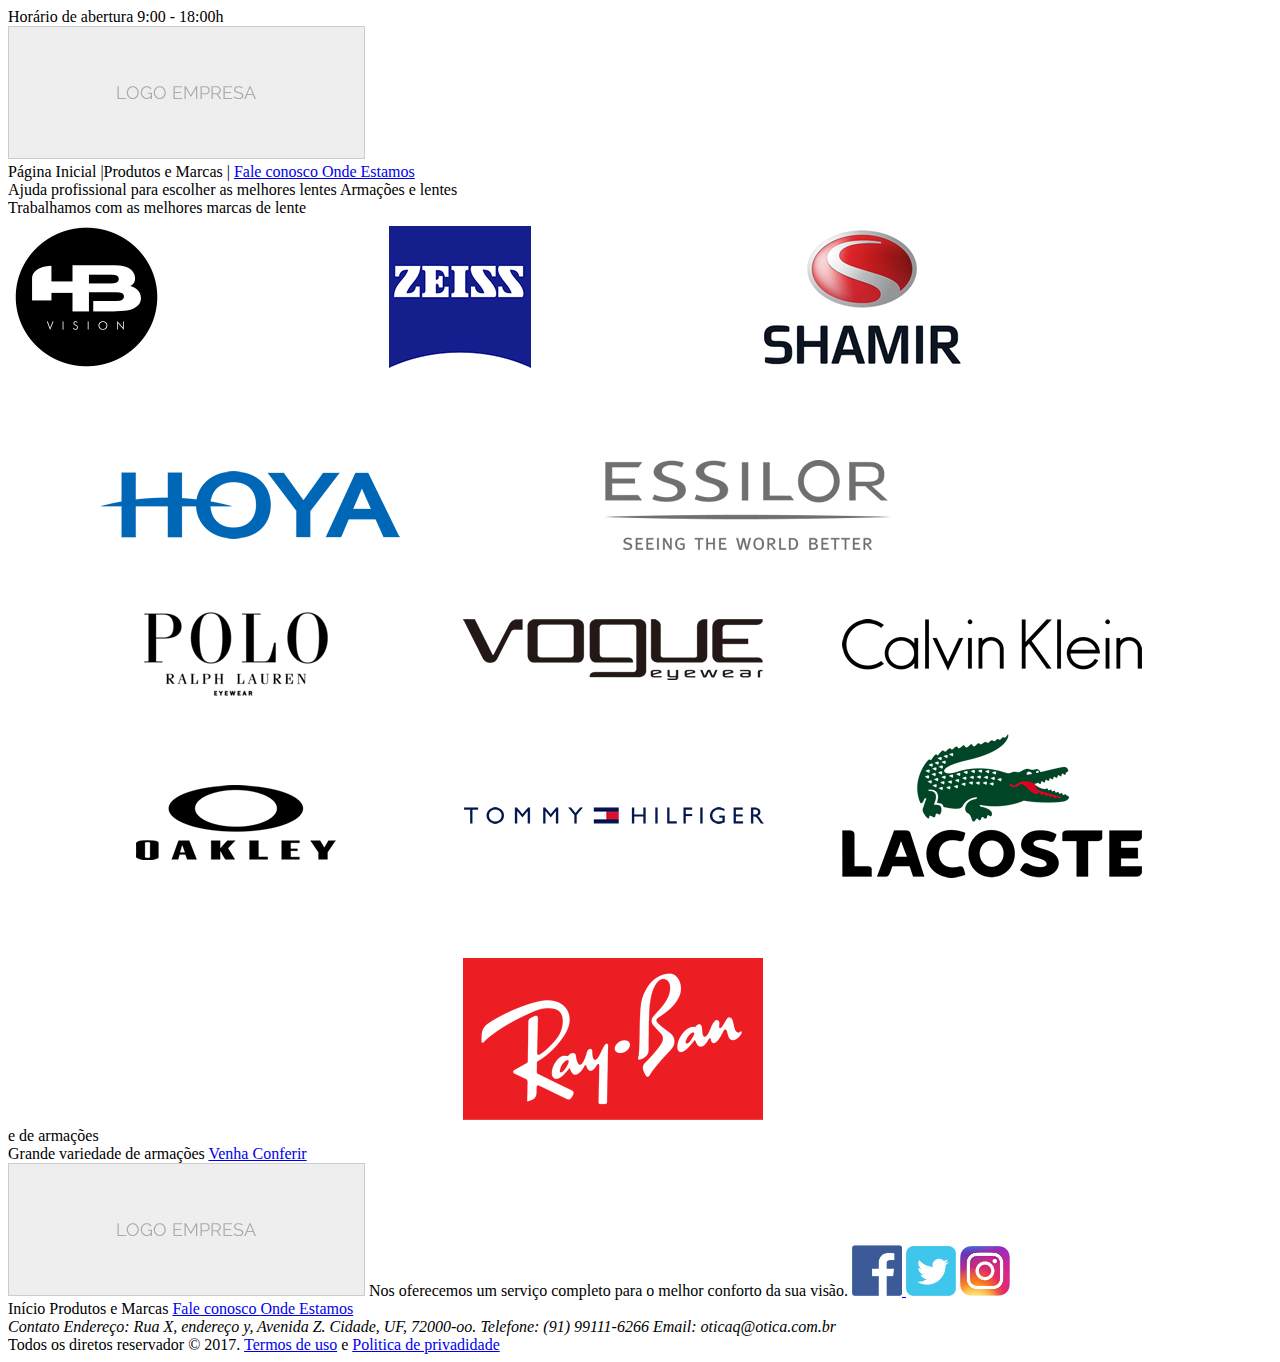
==== index.html @ 4bc3b62c "Adicionado lentes e armações" ====
<!DOCTYPE html>
<html lang="pt-BR">
<head>
    <meta charset="UTF-8">
    <meta http-equiv="X-UA-Compatible" content="IE=edge">
    <meta name="viewport" content="width=device-width, initial-scale=1.0">
    <title>Ótica</title>
</head>
<body>
    <header>
        Horário de abertura 9:00 - 18:00h
        <br>
        <img src="img/logo.jpg" alt="Logo da empresa" title="Aqui é apresentado a logo da empresa" />
        <nav>
            Página Inicial |Produtos e Marcas | 
            <a title="Vai para a página fale conosco" href="faleconosco.html">
                Fale conosco
            </a>   
            <a title="" href="ondeestamos.html">
                Onde Estamos
            </a> 
        </nav>
    </header>
    <section>
        Ajuda profissional para escolher as melhores lentes

        Armações e lentes
       
    </section>
    <section>
        Trabalhamos com as melhores marcas de lente

        <img src="img/LogoLentes.png" alt="Logo de marcas de Lentes">
    </section>
    <section>
        e de armações

        <img src="img/LogoArmacoes.png" alt="Logo de marcas de armações">
    </section>
    <section>
        Grande variedade de armações

        <a title="" href="ondeestamos.html">
           Venha Conferir
        </a> 
    </section>
    <footer>
        <div>
            <div>
                <img src="img/logo.jpg" alt="Logo da empresa" title="Aqui é apresentado a logo da empresa" />
                Nos oferecemos um serviço completo para o melhor conforto da sua visão.
                <a href="#">
                    <img src="img/facebook.jpg" alt="Link para Facebook" width="50">                     
                </a>
                <a ref="#">
                    <img src="img/twitter.jpg" alt="Link para Twitter" width="50">                    
                </a>
                <a ref="#">
                    <img src="img/Instragram.jpg" alt="Link para Instragram" width="50">                    
                </a>
            </div>
            <div>
              
                <nav>
                    Início
                    Produtos e Marcas
                    <a title="Vai para a página fale conosco" href="faleconosco.html">
                        Fale conosco
                    </a> 
                    <a title="" href="ondeestamos.html">
                        Onde Estamos
                    </a> 
                </nav>
                
            </div>
            <div>
                <address>
                    Contato

                    Endereço: Rua X,
                    endereço y,
                    Avenida Z.
                    Cidade, UF,
                    72000-oo.
                    <a href="tel:82991116266"></a>
                    Telefone: (91) 99111-6266
    
                    Email:
                    oticaq@otica.com.br
                </address>
                
            </div>
        </div>
        <div>
            Todos os diretos reservador &copy; 2017. <a href="termouso.html">Termos de uso</a> e <a href="politicaprivacidade">Politica de privadidade</a> 
        </div> 
    </footer>
</body>
</html>
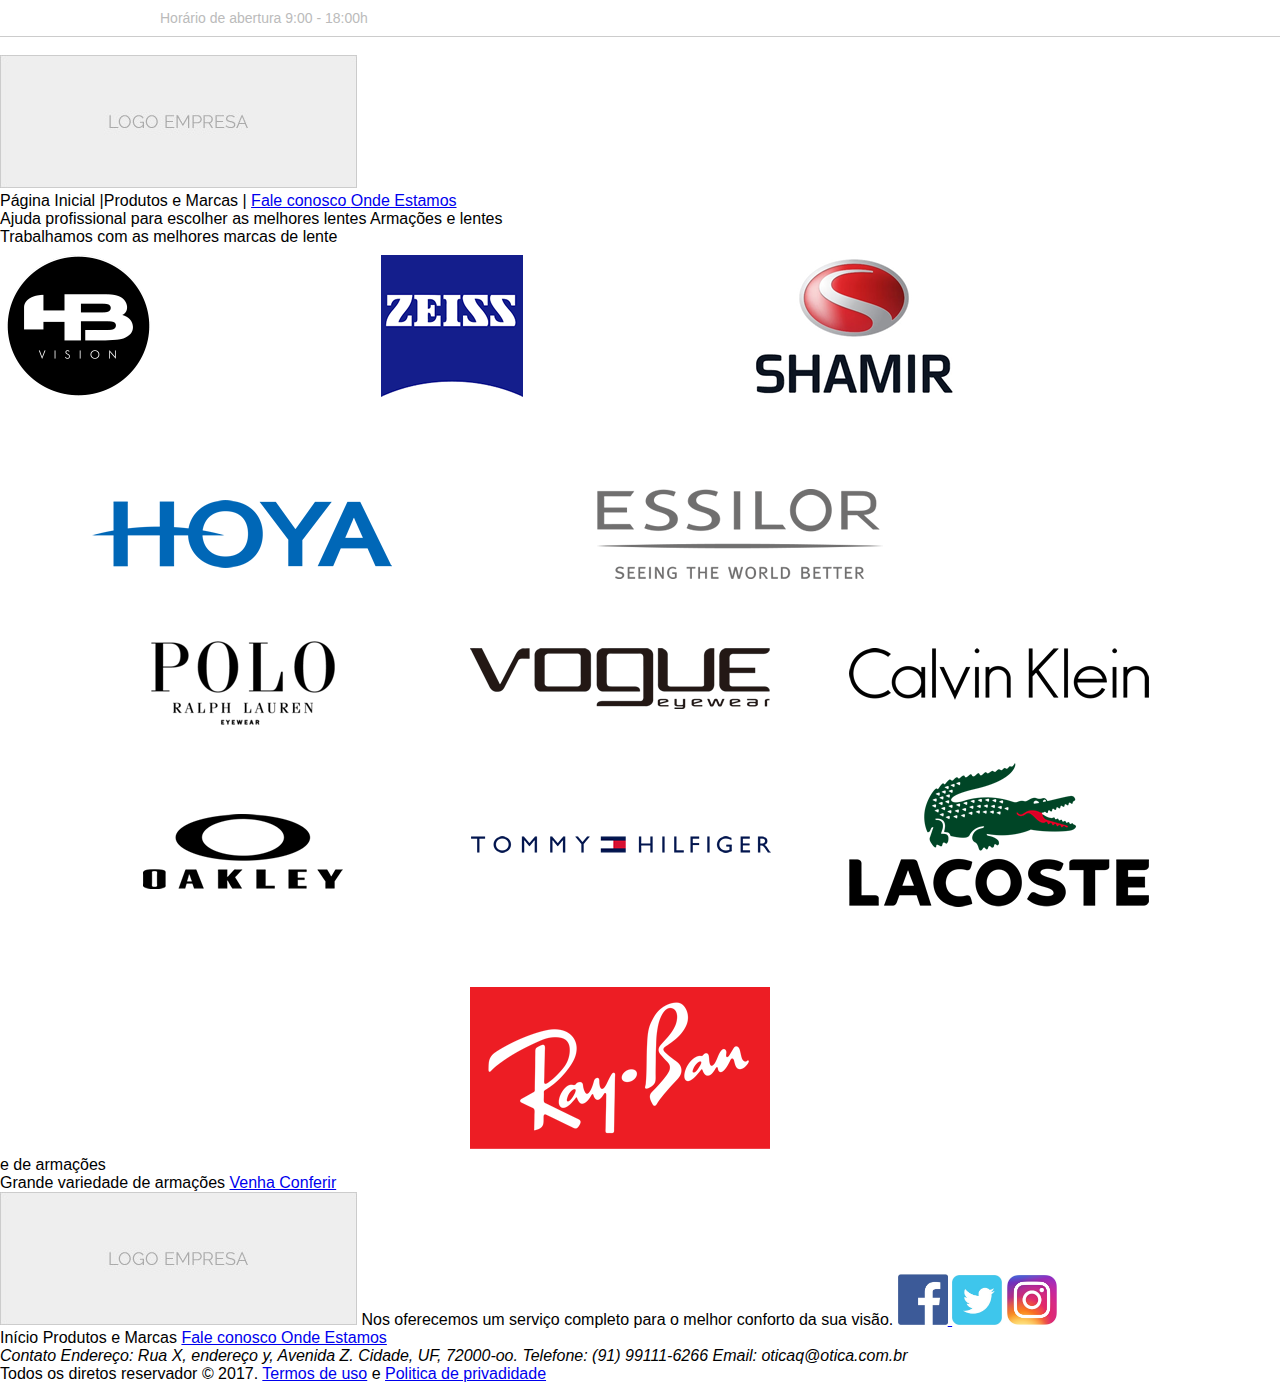
==== commit f8cc50bb: "Css barra Superior" ====
--- a/index.html
+++ b/index.html
@@ -4,11 +4,16 @@
     <meta charset="UTF-8">
     <meta http-equiv="X-UA-Compatible" content="IE=edge">
     <meta name="viewport" content="width=device-width, initial-scale=1.0">
+    <link rel="stylesheet" href="style.css/style.css">
     <title>Ótica</title>
 </head>
 <body>
     <header>
-        Horário de abertura 9:00 - 18:00h
+        <div class="barra_superior">
+            <div class="container">
+                Horário de abertura 9:00 - 18:00h 
+            </div>
+        </div>
         <br>
         <img src="img/logo.jpg" alt="Logo da empresa" title="Aqui é apresentado a logo da empresa" />
         <nav>
--- a/style.css/style.css
+++ b/style.css/style.css
@@ -0,0 +1,18 @@
+body{
+    margin: 0px;
+    font-family: sans-serif;
+}
+
+.barra_superior{
+    border-bottom: 1px solid rgb(204, 204, 204);
+    color: rgb(187, 187, 187);
+    padding: 10px 10px;
+    font-size: 14px;
+}
+
+.barra_superior .container {
+    max-width: 960px;
+    width: 100%;
+    margin: 0 auto;
+
+}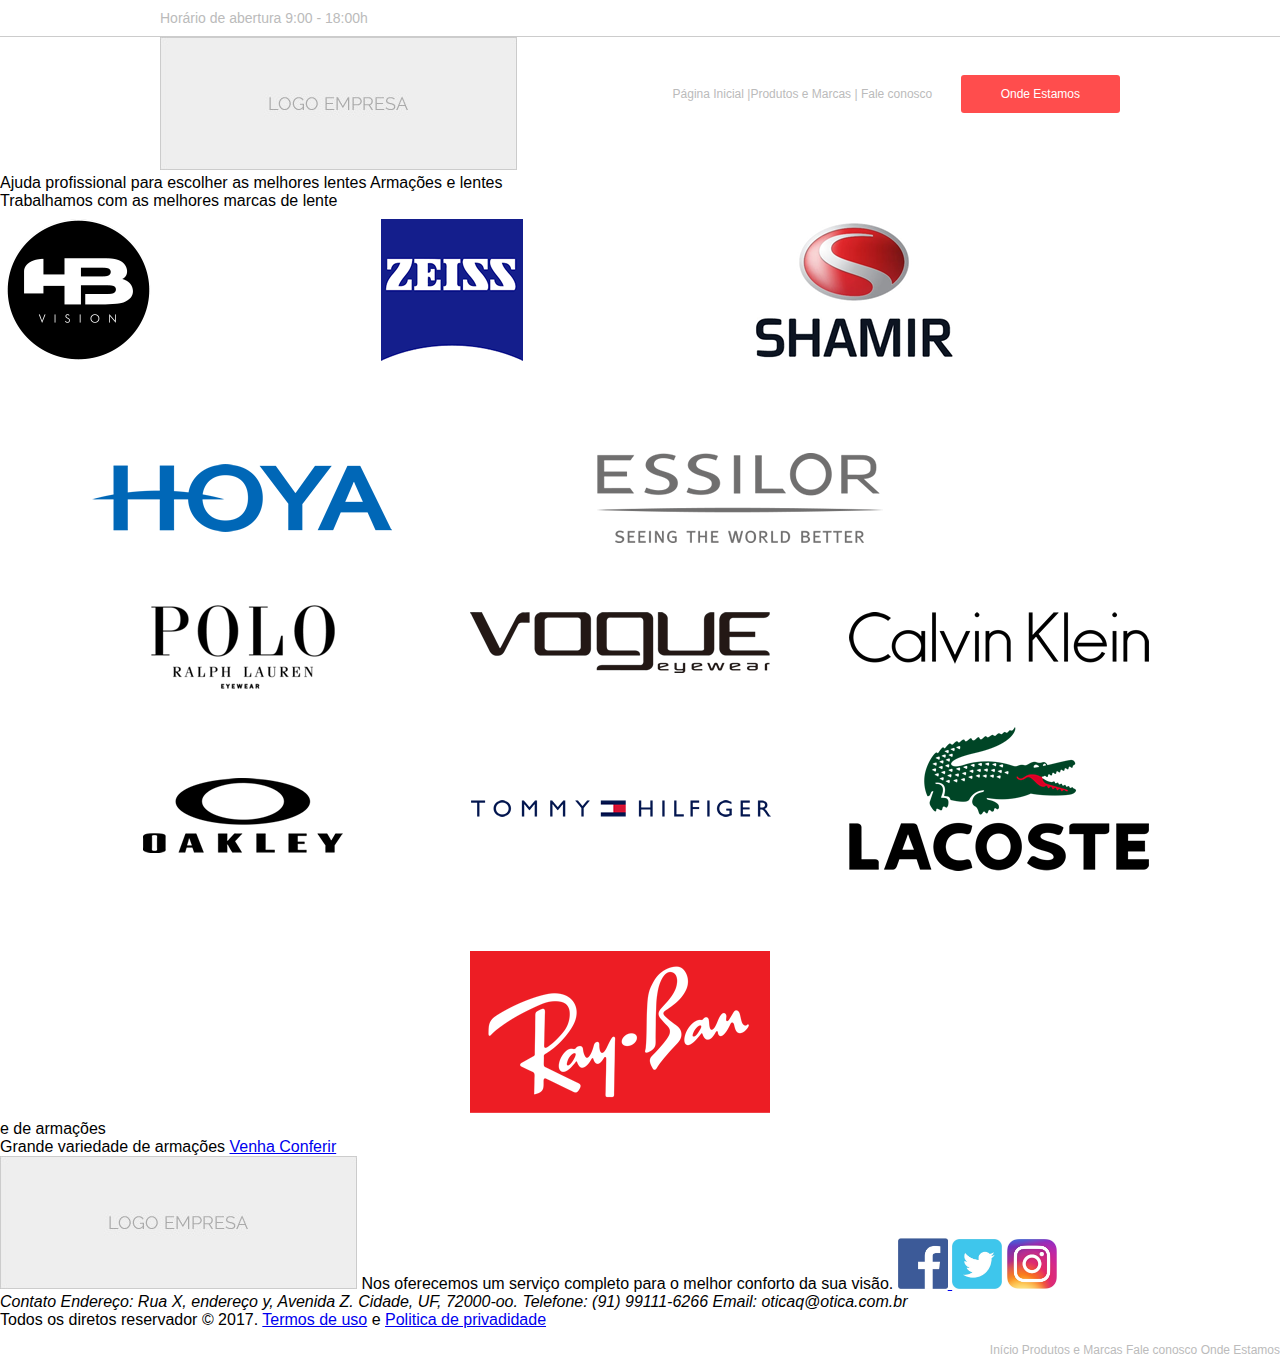
==== commit 1f430296: "Css Cabeçalho" ====
--- a/index.html
+++ b/index.html
@@ -14,17 +14,18 @@
                 Horário de abertura 9:00 - 18:00h 
             </div>
         </div>
-        <br>
-        <img src="img/logo.jpg" alt="Logo da empresa" title="Aqui é apresentado a logo da empresa" />
-        <nav>
-            Página Inicial |Produtos e Marcas | 
-            <a title="Vai para a página fale conosco" href="faleconosco.html">
-                Fale conosco
-            </a>   
-            <a title="" href="ondeestamos.html">
-                Onde Estamos
-            </a> 
-        </nav>
+        <div class="container">
+            <img src="img/logo.jpg" alt="Logo da empresa" title="Aqui é apresentado a logo da empresa" />
+            <nav>
+                Página Inicial |Produtos e Marcas | 
+                <a title="Vai para a página fale conosco" href="faleconosco.html">
+                    Fale conosco
+                </a>   
+                <a class="btn_destaque" title="" href="ondeestamos.html">
+                    Onde Estamos
+                </a> 
+            </nav>
+        </div>
     </header>
     <section>
         Ajuda profissional para escolher as melhores lentes
--- a/style.css/style.css
+++ b/style.css/style.css
@@ -6,13 +6,34 @@
 .barra_superior{
     border-bottom: 1px solid rgb(204, 204, 204);
     color: rgb(187, 187, 187);
-    padding: 10px 10px;
+    /* padding: 10px 10px; */
+    padding-top: 10px;
+    padding-bottom: 10px;
     font-size: 14px;
 }
 
-.barra_superior .container {
+.container {
     max-width: 960px;
     width: 100%;
-    margin: 0 auto;
+    margin: 0 auto;   
+}
 
+nav{
+    color: rgb(187, 187, 187);
+    font-size: 12px;
+    float: right;
+    margin-top: 50px;
+}
+
+nav a {
+    color: rgb(187, 187, 187);
+    text-decoration: none;
+}
+
+.btn_destaque {
+    background-color: rgb(255,77,77);
+    color: white;
+    padding: 12px 40px;
+    border-radius: 3px;
+    margin-left: 25px;
 }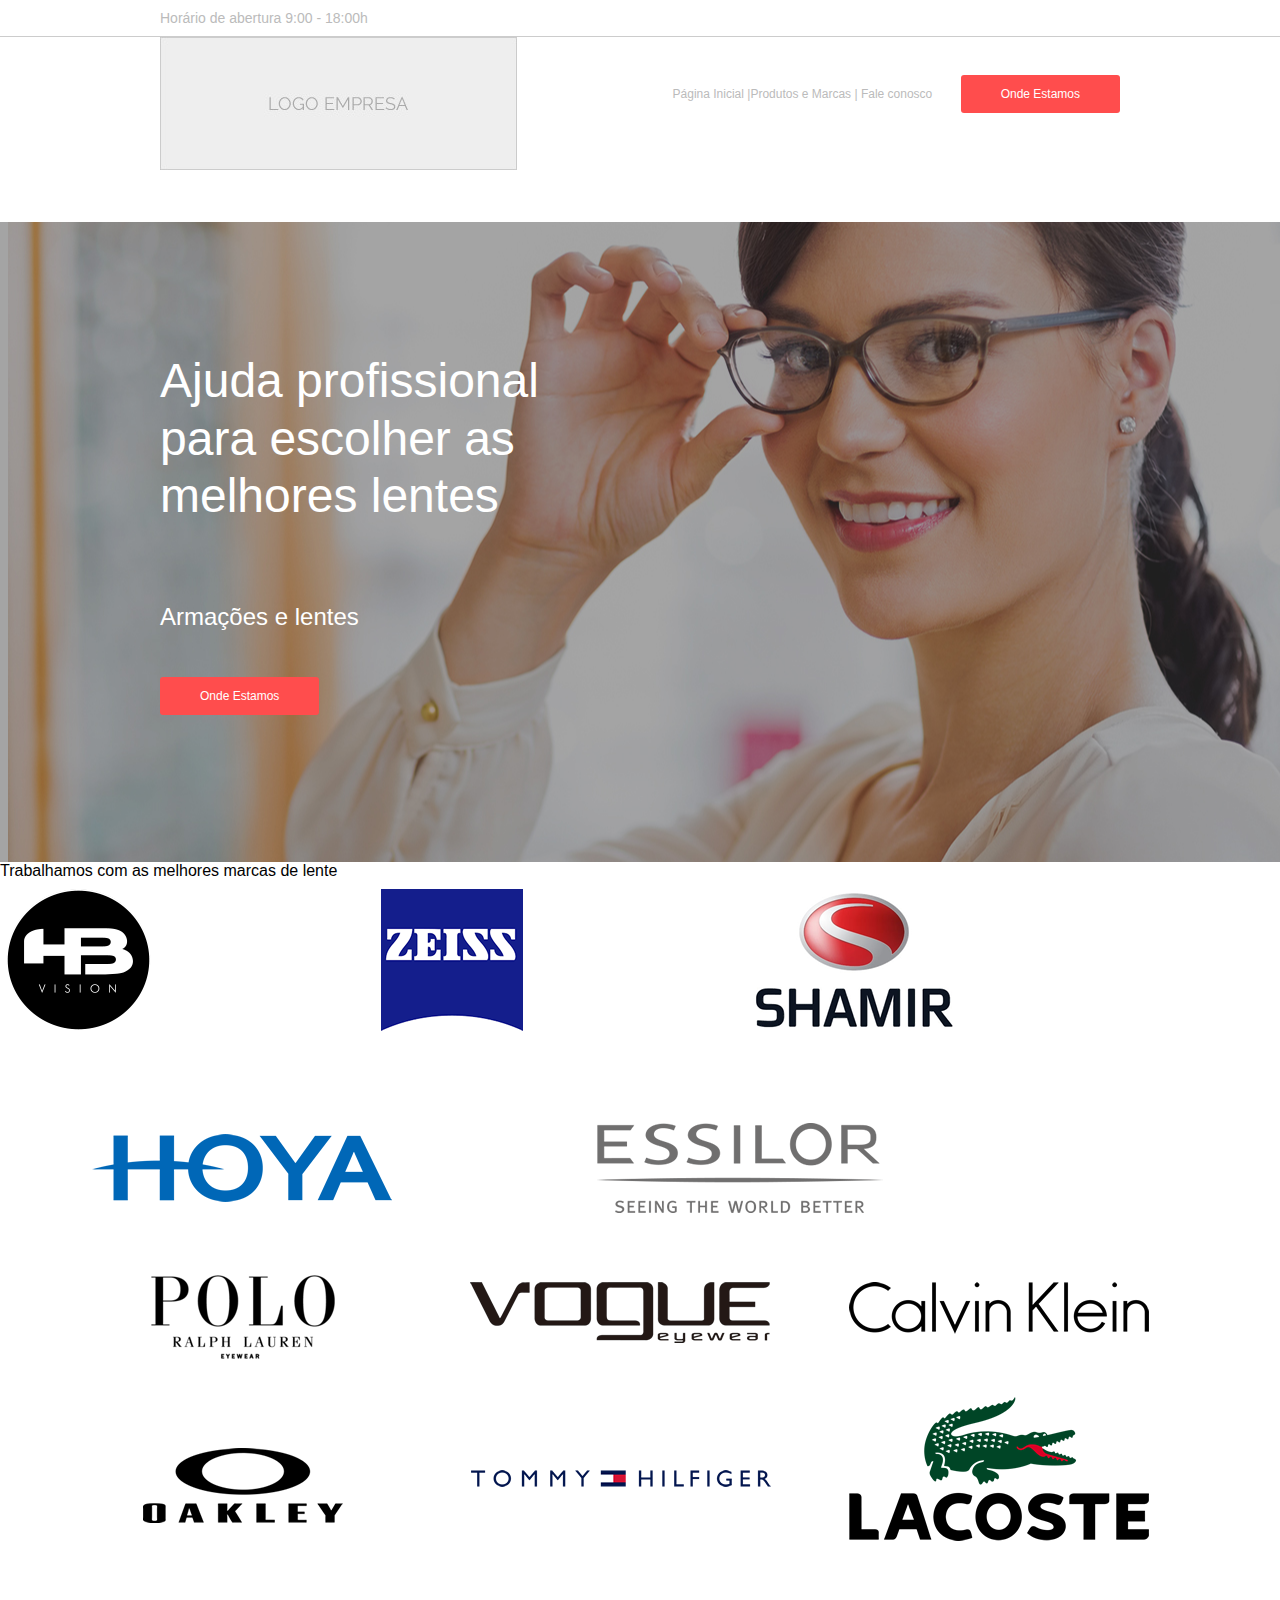
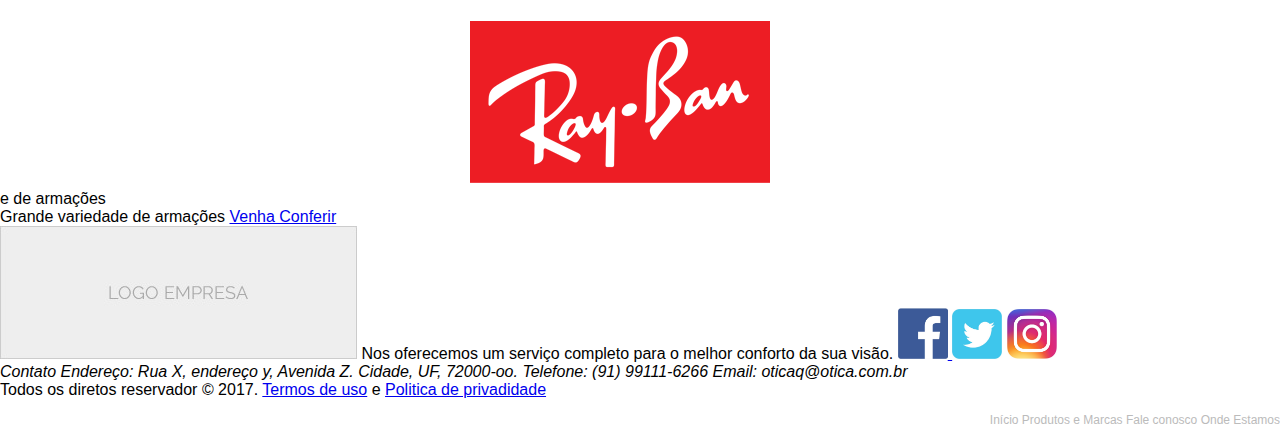
==== commit d2496ef8: "Adicionado e stylizado foto de Armações e lentes" ====
--- a/index.html
+++ b/index.html
@@ -27,10 +27,22 @@
             </nav>
         </div>
     </header>
-    <section>
-        Ajuda profissional para escolher as melhores lentes
-
-        Armações e lentes
+    <section class="sec01" >
+        <div class="container">
+            <p class="titulo">
+                Ajuda profissional <br>
+                para escolher as <br>
+                 melhores lentes 
+            </p>
+    
+            <p>
+                Armações e lentes
+            </p>
+            
+            <a class="btn_destaque" title="" href="ondeestamos.html">
+                Onde Estamos
+            </a> 
+        </div>
        
     </section>
     <section>
--- a/style.css/style.css
+++ b/style.css/style.css
@@ -30,10 +30,35 @@
     text-decoration: none;
 }
 
+nav a.btn_destaque {
+    margin-left: 25px;
+    text-decoration: none;
+}
+
 .btn_destaque {
     background-color: rgb(255,77,77);
     color: white;
     padding: 12px 40px;
     border-radius: 3px;
-    margin-left: 25px;
+    font-size: 12px;
+    text-decoration: none;
+}
+
+.sec01 {
+    height: 640px;
+    color: white;
+    background-image: url(../img/Home.png);
+    background-repeat: no-repeat;
+    background-position: center;
+}
+
+.sec01 p.titulo {
+    font-size: 48px;
+    padding-top: 130px;
+}
+
+.sec01 p {
+    font-size: 24px;
+    padding-bottom: 30px;
+    line-height: 120%;
 }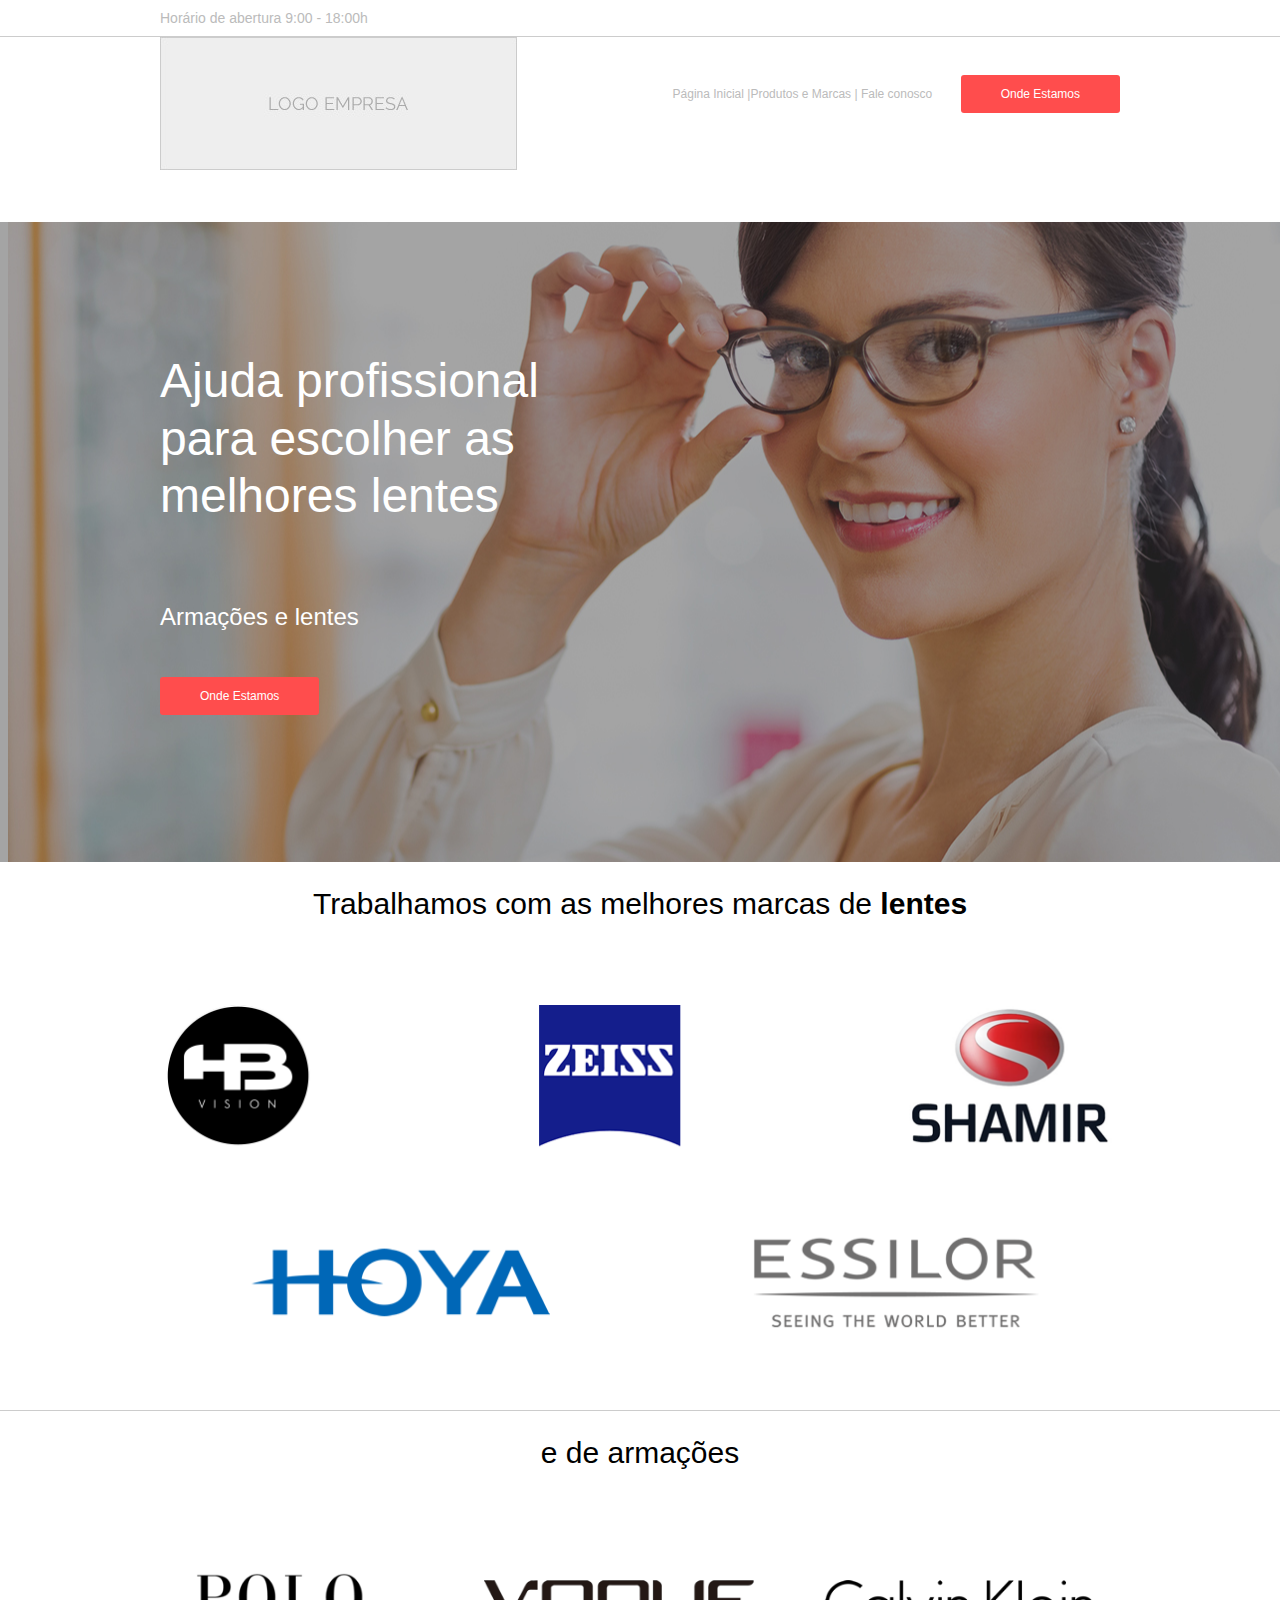
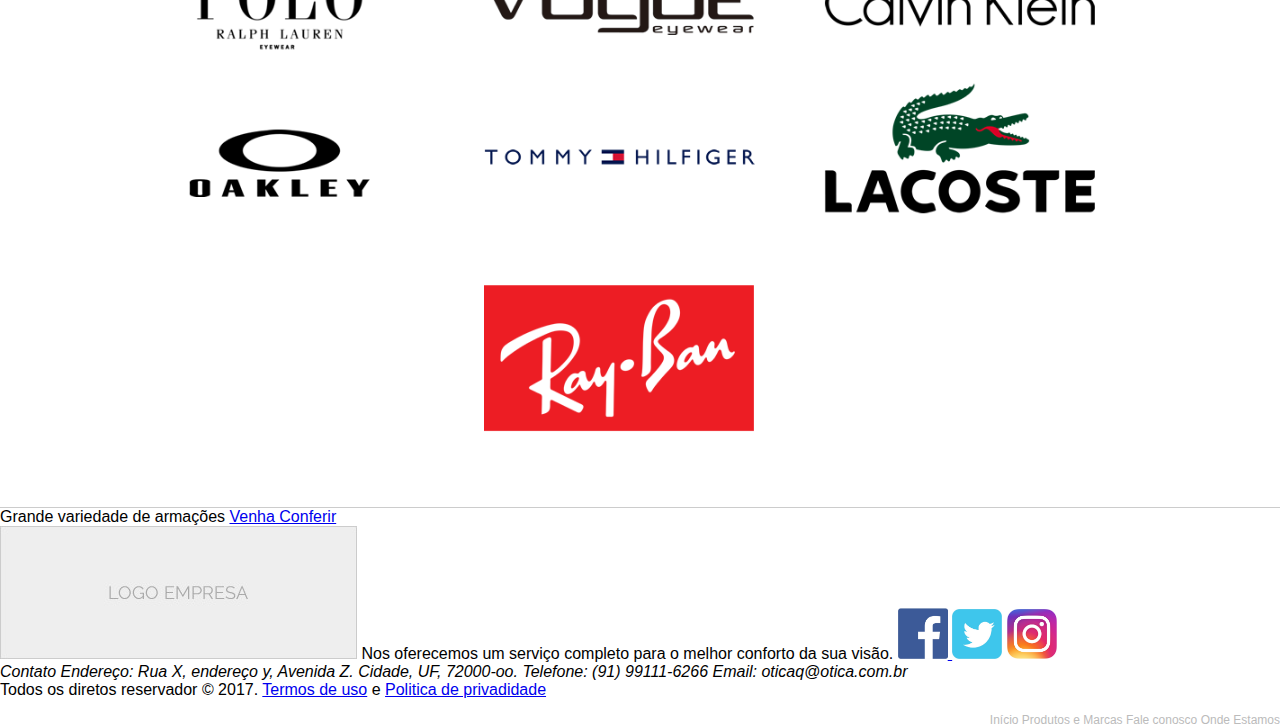
==== commit 80c928d9: "Atualização de Armações e lentes" ====
--- a/index.html
+++ b/index.html
@@ -45,15 +45,23 @@
         </div>
        
     </section>
-    <section>
-        Trabalhamos com as melhores marcas de lente
-
-        <img src="img/LogoLentes.png" alt="Logo de marcas de Lentes">
+    <section class="sec02">
+        <div class="container">
+            <p>
+                Trabalhamos com as melhores marcas de <strong>lentes</strong> 
+            </p>  
+      
+              <img src="img/LogoLentes.png" alt="Logo de marcas de Lentes">
+        </div>
     </section>
-    <section>
-        e de armações
-
-        <img src="img/LogoArmacoes.png" alt="Logo de marcas de armações">
+    <section class="sec02">
+        <div class="container">
+            <p>
+             e de armações
+            </p> 
+     
+             <img src="img/LogoArmacoes.png" alt="Logo de marcas de armações">
+        </div>
     </section>
     <section>
         Grande variedade de armações
--- a/style.css/style.css
+++ b/style.css/style.css
@@ -61,4 +61,20 @@
     font-size: 24px;
     padding-bottom: 30px;
     line-height: 120%;
+}
+
+.sec02 {
+    border-bottom: 1px solid rgb(204, 204, 204);
+    line-height: 150%;
+}
+
+.sec02 p{
+    font-size: 30px;
+    text-align: center;
+}
+
+.sec02 img{
+   width: 100%; 
+   margin-bottom: 50px;
+   margin-top: 50px;
 }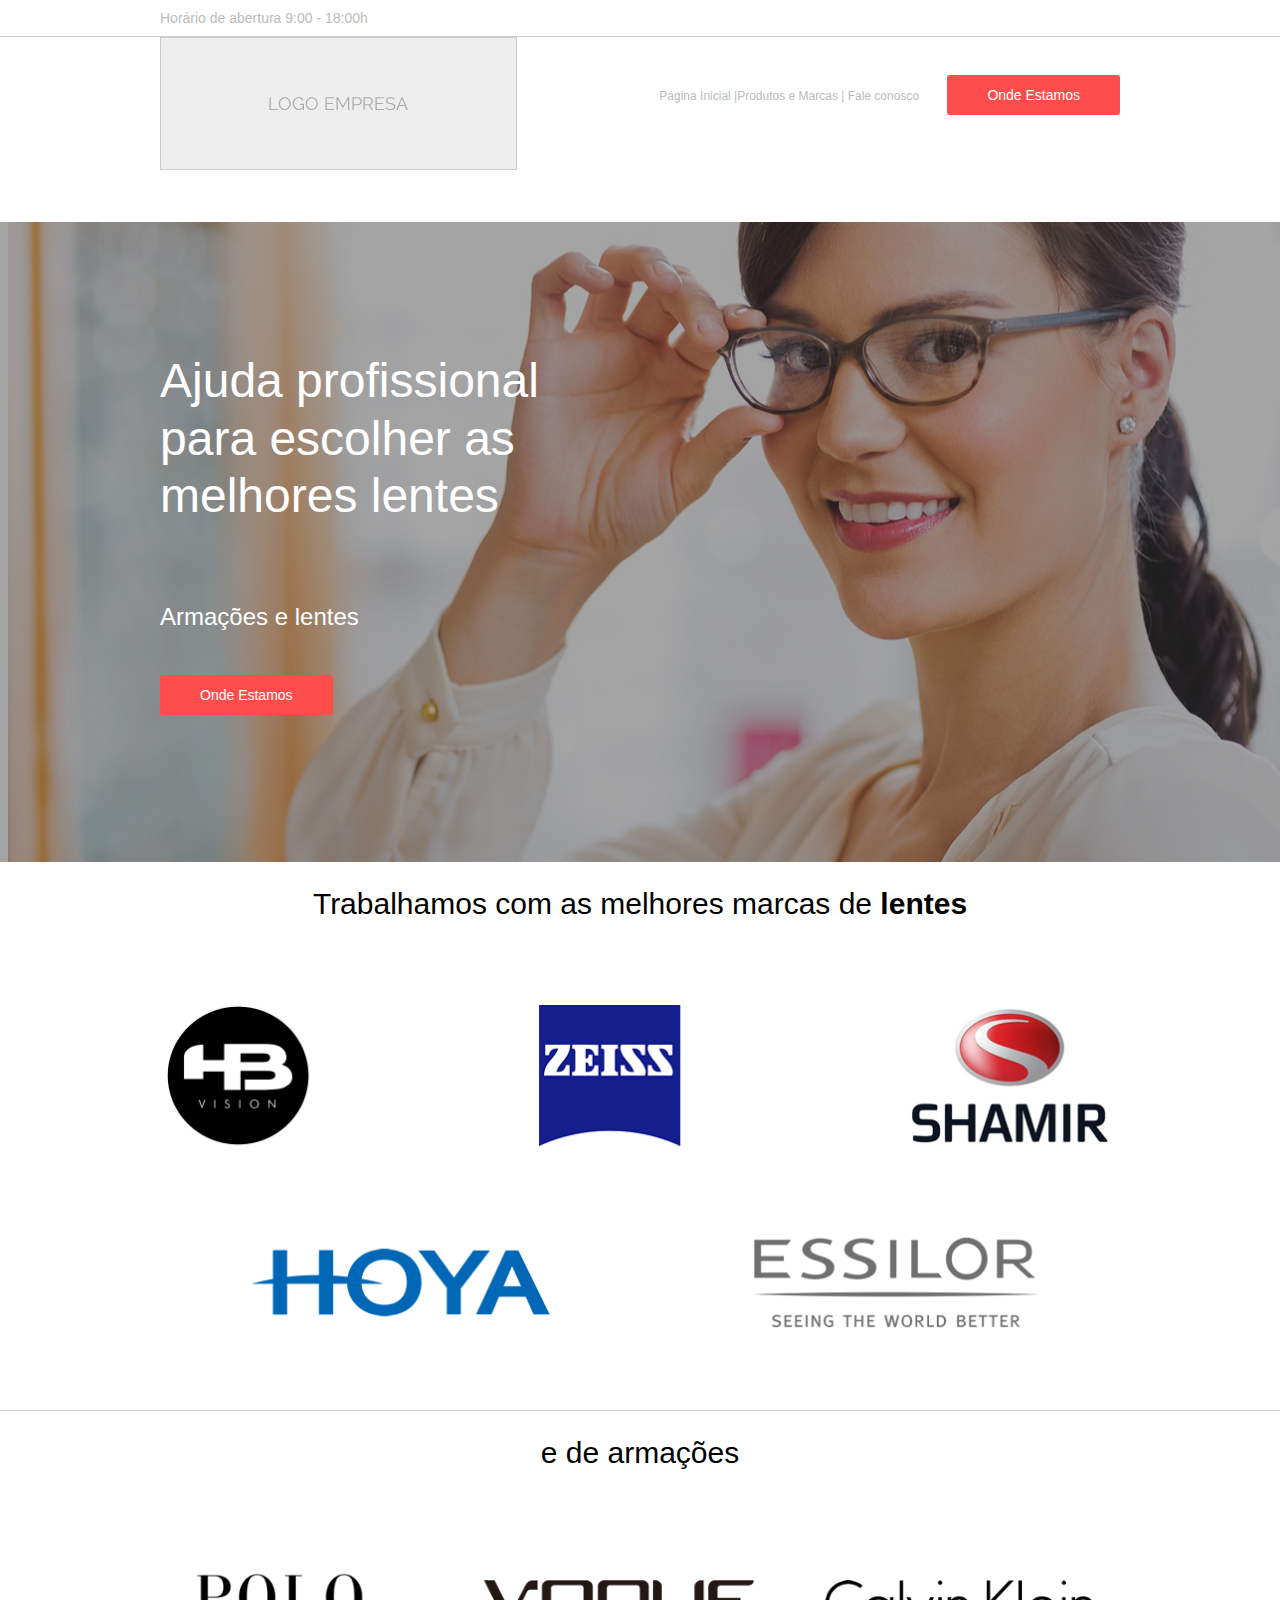
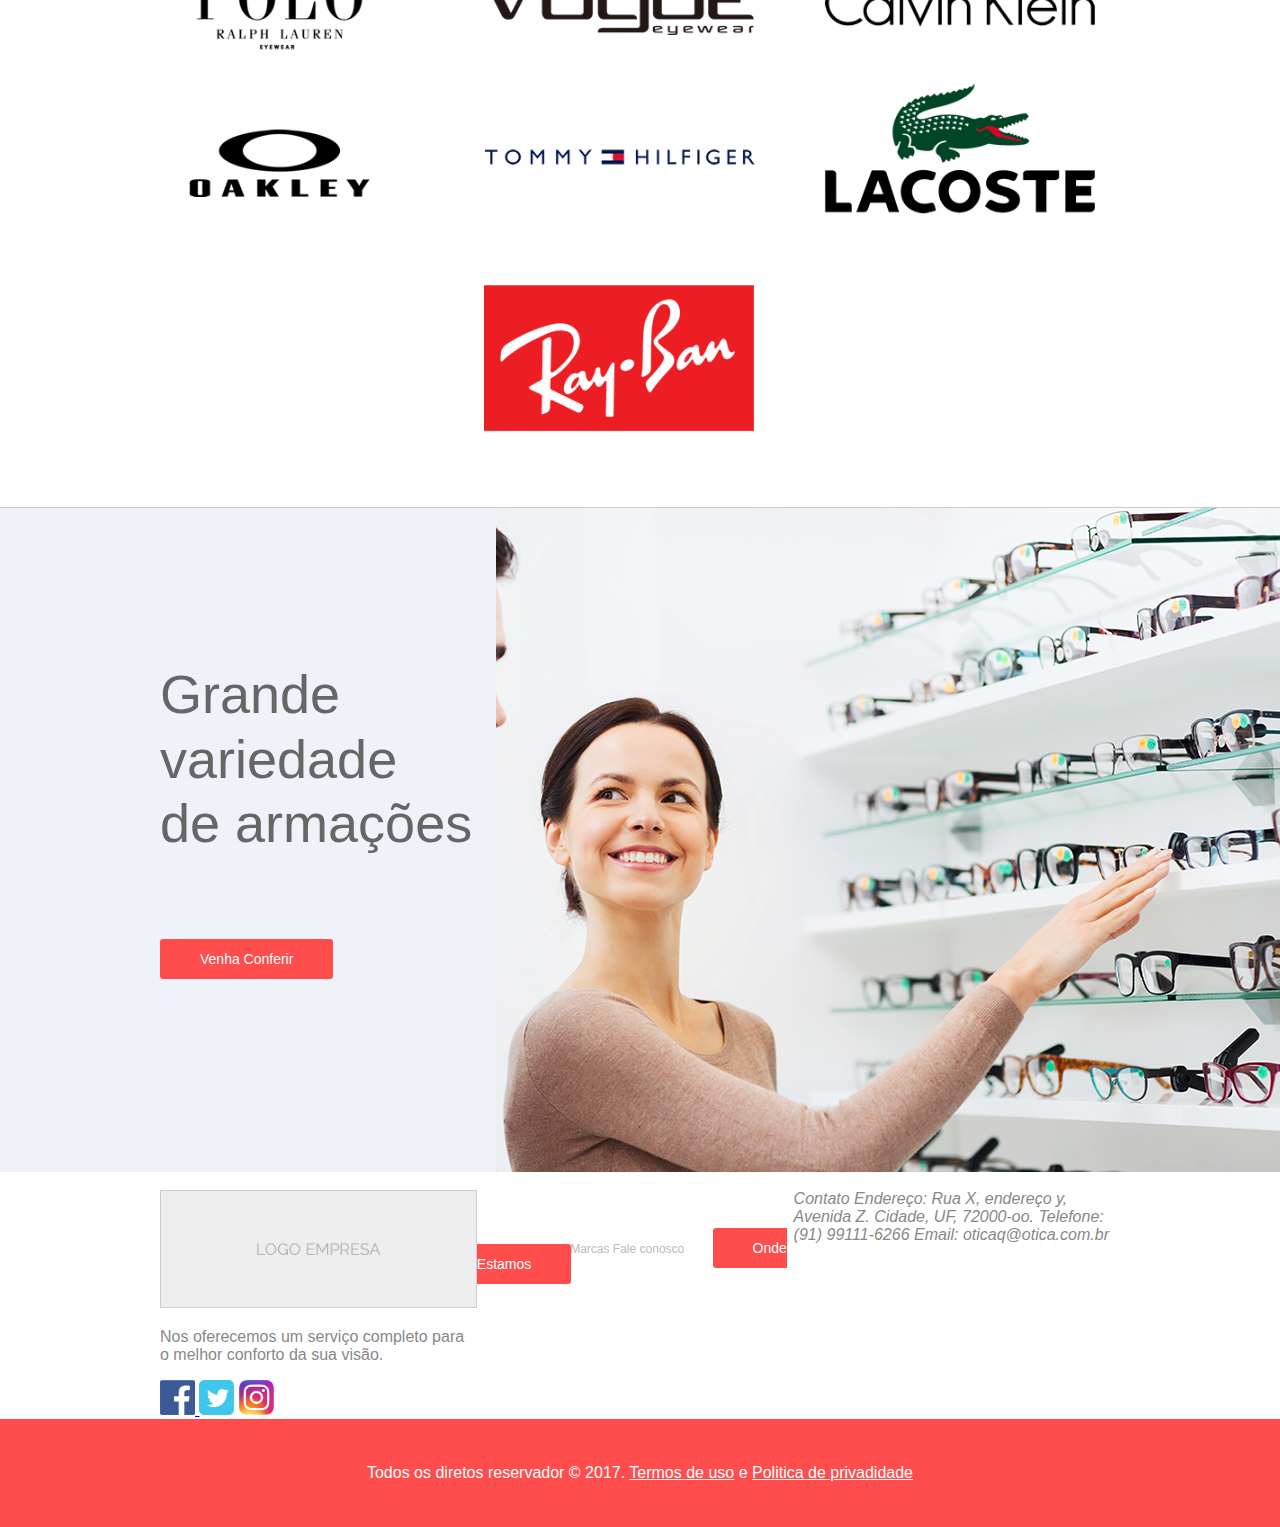
==== commit a3dd904f: "Rodapé" ====
--- a/index.html
+++ b/index.html
@@ -63,29 +63,43 @@
              <img src="img/LogoArmacoes.png" alt="Logo de marcas de armações">
         </div>
     </section>
-    <section>
-        Grande variedade de armações
+    <section class="sec03">
+        <div class="container">
+            <div class="largura40">
+                <p>         
+                    Grande <br>
+                    variedade<br>
+                    de armações
+               </p>  
+           
+                <a title="" href="ondeestamos.html" class="btn_destaque">
+                    Venha Conferir
+                </a> 
+            </div>
+            <div class="largura60 home2">
 
-        <a title="" href="ondeestamos.html">
-           Venha Conferir
-        </a> 
+            </div>
+        </div>
     </section>
+    <br class="clearfix" />
     <footer>
-        <div>
-            <div>
-                <img src="img/logo.jpg" alt="Logo da empresa" title="Aqui é apresentado a logo da empresa" />
-                Nos oferecemos um serviço completo para o melhor conforto da sua visão.
+        <div class="container">
+            <div class="um_terco" >
+               <img class="logo" src="img/logo.jpg" alt="Logo da empresa" title="Aqui é apresentado a logo da empresa" />
+               <p>
+                   Nos oferecemos um serviço completo para o melhor conforto da sua visão.
+               </p> 
                 <a href="#">
-                    <img src="img/facebook.jpg" alt="Link para Facebook" width="50">                     
+                    <img src="img/facebook.jpg" alt="Link para Facebook">                     
                 </a>
                 <a ref="#">
-                    <img src="img/twitter.jpg" alt="Link para Twitter" width="50">                    
+                    <img src="img/twitter.jpg" alt="Link para Twitter">                    
                 </a>
                 <a ref="#">
-                    <img src="img/Instragram.jpg" alt="Link para Instragram" width="50">                    
+                    <img src="img/Instragram.jpg" alt="Link para Instragram">                    
                 </a>
             </div>
-            <div>
+            <div class="um_terco"> 
               
                 <nav>
                     Início
@@ -93,13 +107,13 @@
                     <a title="Vai para a página fale conosco" href="faleconosco.html">
                         Fale conosco
                     </a> 
-                    <a title="" href="ondeestamos.html">
+                    <a title="" href="ondeestamos.html" class="btn_destaque">
                         Onde Estamos
                     </a> 
                 </nav>
                 
             </div>
-            <div>
+            <div class="um_terco">
                 <address>
                     Contato
 
@@ -117,7 +131,8 @@
                 
             </div>
         </div>
-        <div>
+        <br class="clearfix" >
+        <div class="direitos_reservados" >
             Todos os diretos reservador &copy; 2017. <a href="termouso.html">Termos de uso</a> e <a href="politicaprivacidade">Politica de privadidade</a> 
         </div> 
     </footer>
--- a/style.css/style.css
+++ b/style.css/style.css
@@ -1,3 +1,7 @@
+.clearfix {
+    clear:both;
+}
+
 body{
     margin: 0px;
     font-family: sans-serif;
@@ -40,7 +44,7 @@
     color: white;
     padding: 12px 40px;
     border-radius: 3px;
-    font-size: 12px;
+    font-size: 14px;
     text-decoration: none;
 }
 
@@ -77,4 +81,59 @@
    width: 100%; 
    margin-bottom: 50px;
    margin-top: 50px;
+}
+
+.sec03{
+    background-color: rgb(239,243,249);
+    height: 664px;
+    background-image: url(../img/Home2.png);
+    background-position: right;
+    background-repeat: no-repeat; 
+}
+
+.sec03 p {
+    font-size: 54px;
+    line-height: 120%;
+    color: rgb(102,102,102);
+    padding-top: 100px;
+    padding-bottom: 40px;
+
+}
+
+.largura40 {
+    width: 35%;
+    float: left;
+    background-color: rgb(239,243,249);
+    height: 664px;
+}
+
+.largura60 {
+    width: 65%;
+    float: left;
+}
+
+.direitos_reservados{
+    background-color: rgb(255,77,77);
+    color: white;
+    text-align: center;
+    padding-top: 45px;
+    padding-bottom: 45px;
+}
+
+.direitos_reservados a{
+    color: white;
+}
+
+.um_terco{
+    width: 33%;
+    float: left;
+    color: rgb(136, 136, 136);
+}
+
+.um_terco .logo {
+    width: 100%;
+}
+
+.um_terco img{
+    width: 35px;
 }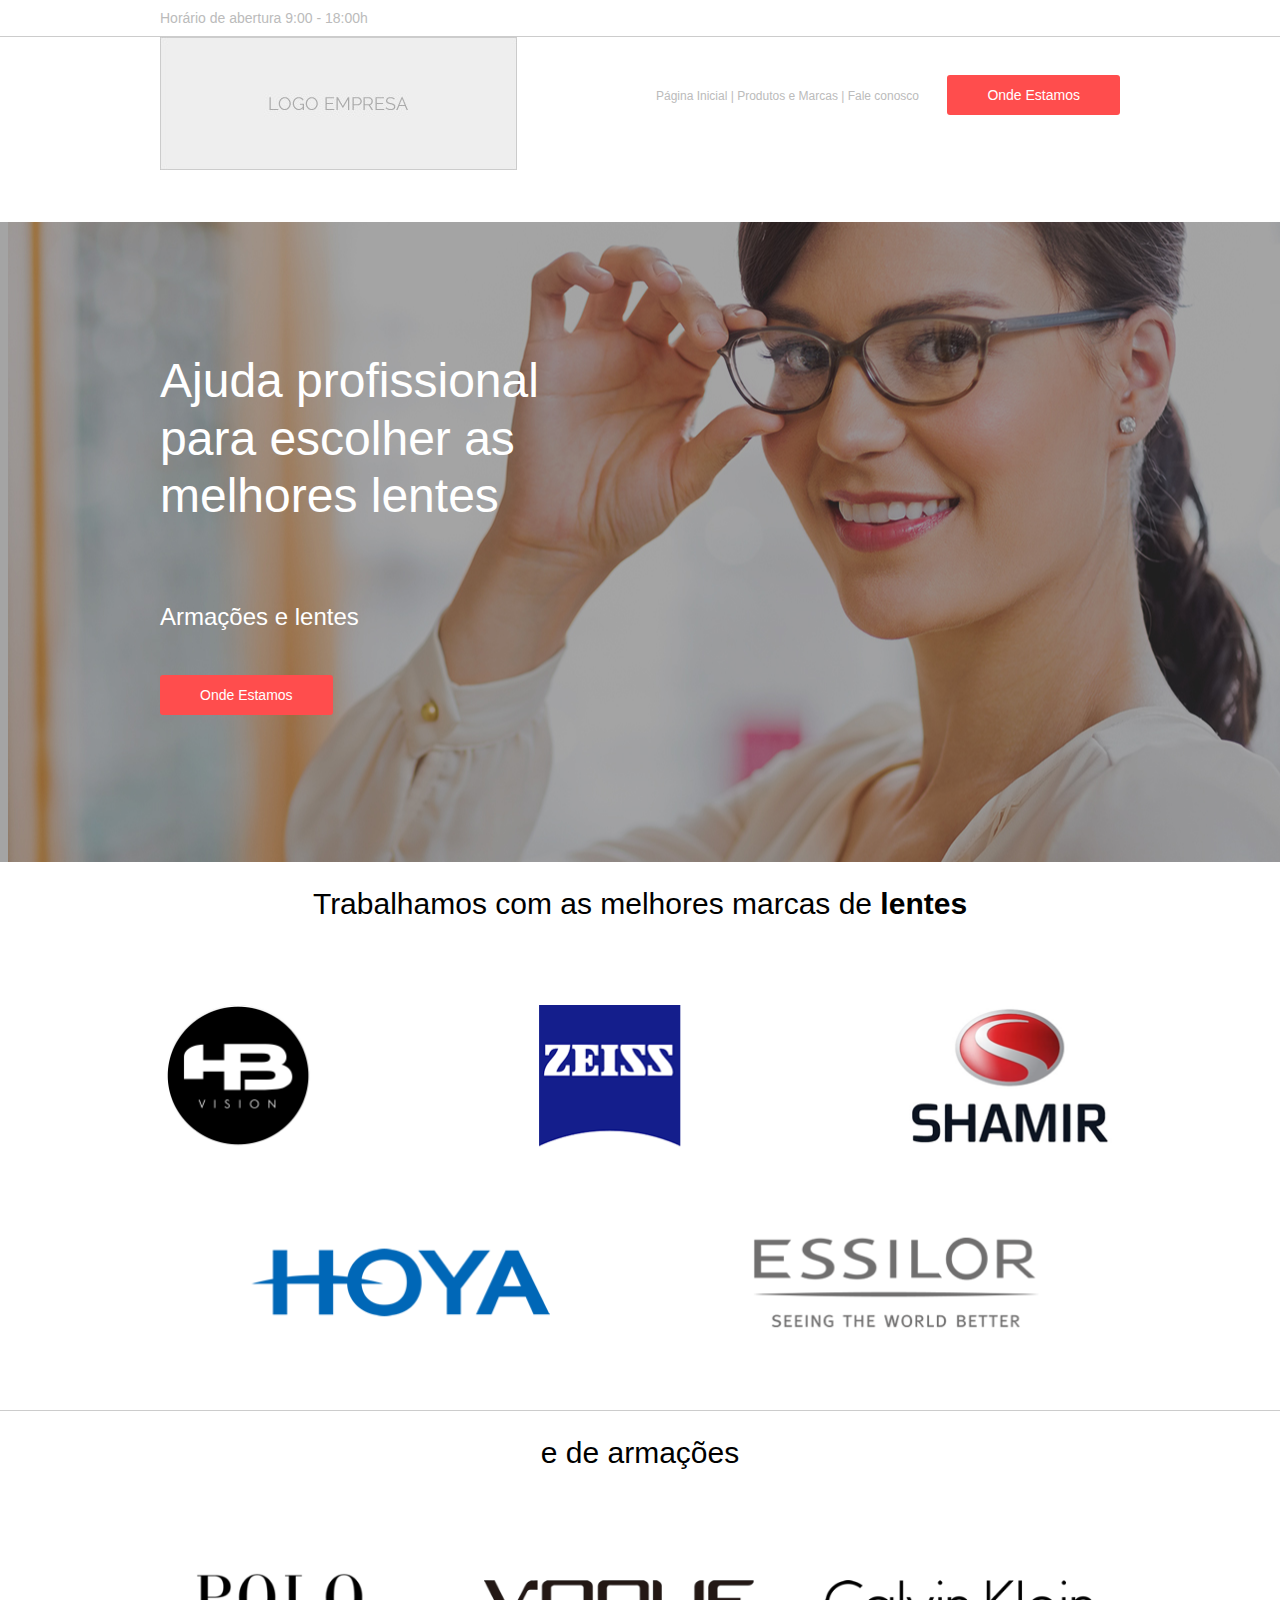
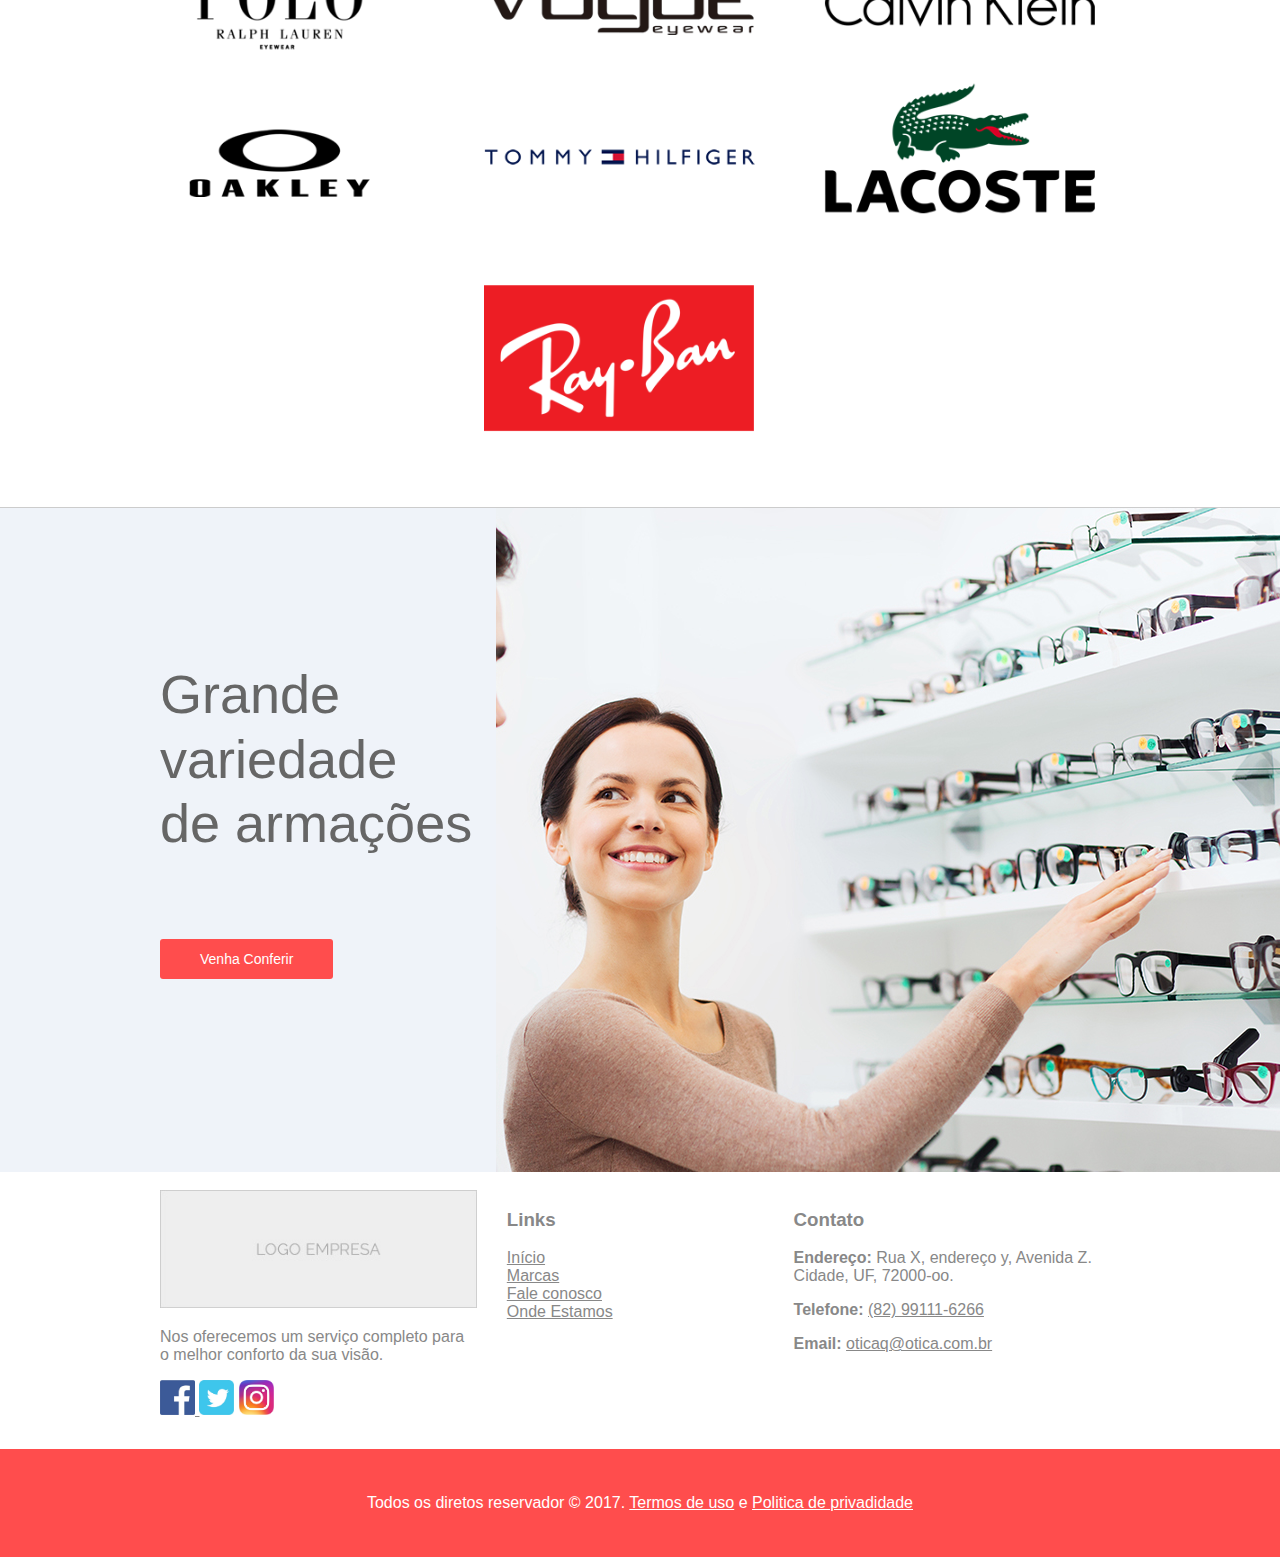
==== commit d64babb9: "Melhorando lins da Página" ====
--- a/index.html
+++ b/index.html
@@ -17,7 +17,13 @@
         <div class="container">
             <img src="img/logo.jpg" alt="Logo da empresa" title="Aqui é apresentado a logo da empresa" />
             <nav>
-                Página Inicial |Produtos e Marcas | 
+                <a alt="Vai para página inical do site" href="index.html">
+                    Página Inicial | 
+                </a>
+                <a alt="Vai para a lista de marcas que trabalhamos" href="#marcas">
+                    Produtos e Marcas | 
+                </a> 
+                    
                 <a title="Vai para a página fale conosco" href="faleconosco.html">
                     Fale conosco
                 </a>   
@@ -45,6 +51,7 @@
         </div>
        
     </section>
+    <a name="marcas">
     <section class="sec02">
         <div class="container">
             <p>
@@ -100,35 +107,45 @@
                 </a>
             </div>
             <div class="um_terco"> 
-              
-                <nav>
-                    Início
-                    Produtos e Marcas
-                    <a title="Vai para a página fale conosco" href="faleconosco.html">
-                        Fale conosco
-                    </a> 
-                    <a title="" href="ondeestamos.html" class="btn_destaque">
-                        Onde Estamos
-                    </a> 
-                </nav>
+                
+                <div class="margem_esquerda">
+                    <h3>Links</h3>
+                    
+                   <a alt="Vai para página inical do site" href="index.html">
+                       Início
+                   </a> 
+                   <br>
+                   <a alt="Vai para a lista de marcas que trabalhamos" href="#marcas">
+                       Marcas
+                   </a>
+                   <br>
+                   <a title="Vai para a página fale conosco" href="faleconosco.html">
+                       Fale conosco
+                   </a> 
+                   <br>
+                   <a  href="ondeestamos.html">
+                       Onde Estamos
+                   </a> 
+                   <br>
+                </div >
                 
             </div>
-            <div class="um_terco">
-                <address>
-                    Contato
+            <div class="um_terco">                
+                    <h3>Contato</h3>
 
-                    Endereço: Rua X,
-                    endereço y,
-                    Avenida Z.
-                    Cidade, UF,
-                    72000-oo.
-                    <a href="tel:82991116266"></a>
-                    Telefone: (91) 99111-6266
-    
-                    Email:
-                    oticaq@otica.com.br
-                </address>
-                
+                    <p>
+                        <strong>Endereço:</strong> Rua X,
+                        endereço y, Avenida Z.
+                        Cidade, UF, 72000-oo.
+                    </p>                         
+                    
+                    <p><strong>Telefone:</strong>
+                        <a href="tel:82991116266">(82) 99111-6266</a>                        
+                    </p>
+                    
+                    <p><strong>Email:</strong>
+                        <a href="malito:otica@otica.com.br">oticaq@otica.com.br</a>                    
+                    </p>                      
             </div>
         </div>
         <br class="clearfix" >
--- a/style.css/style.css
+++ b/style.css/style.css
@@ -54,6 +54,7 @@
     background-image: url(../img/Home.png);
     background-repeat: no-repeat;
     background-position: center;
+    background-color: rgb(164,164,164);
 }
 
 .sec01 p.titulo {
@@ -128,6 +129,11 @@
     width: 33%;
     float: left;
     color: rgb(136, 136, 136);
+    padding-bottom: 30px;
+}
+
+.um_terco, .um_terco a {
+    color: rgb(136,136,136);
 }
 
 .um_terco .logo {
@@ -136,4 +142,8 @@
 
 .um_terco img{
     width: 35px;
+}
+
+.margem_esquerda {
+    margin-left: 30px;
 }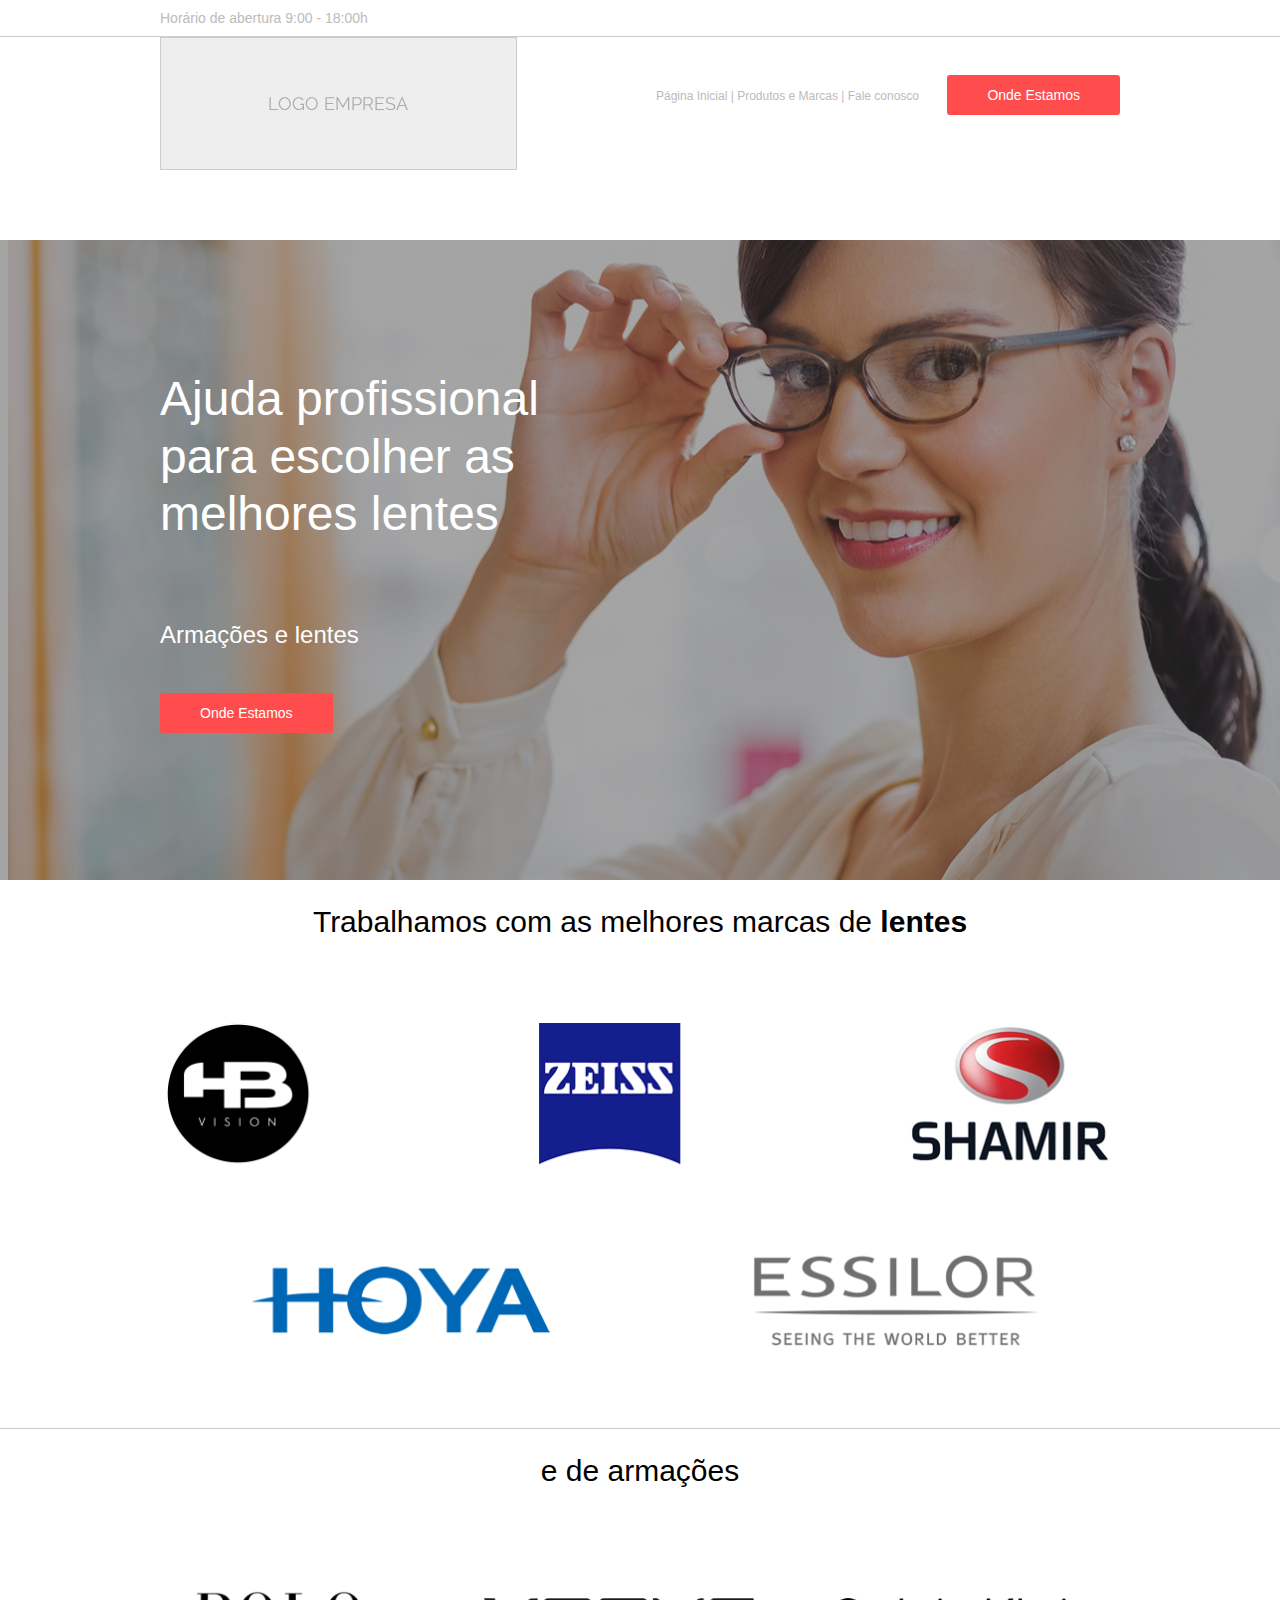
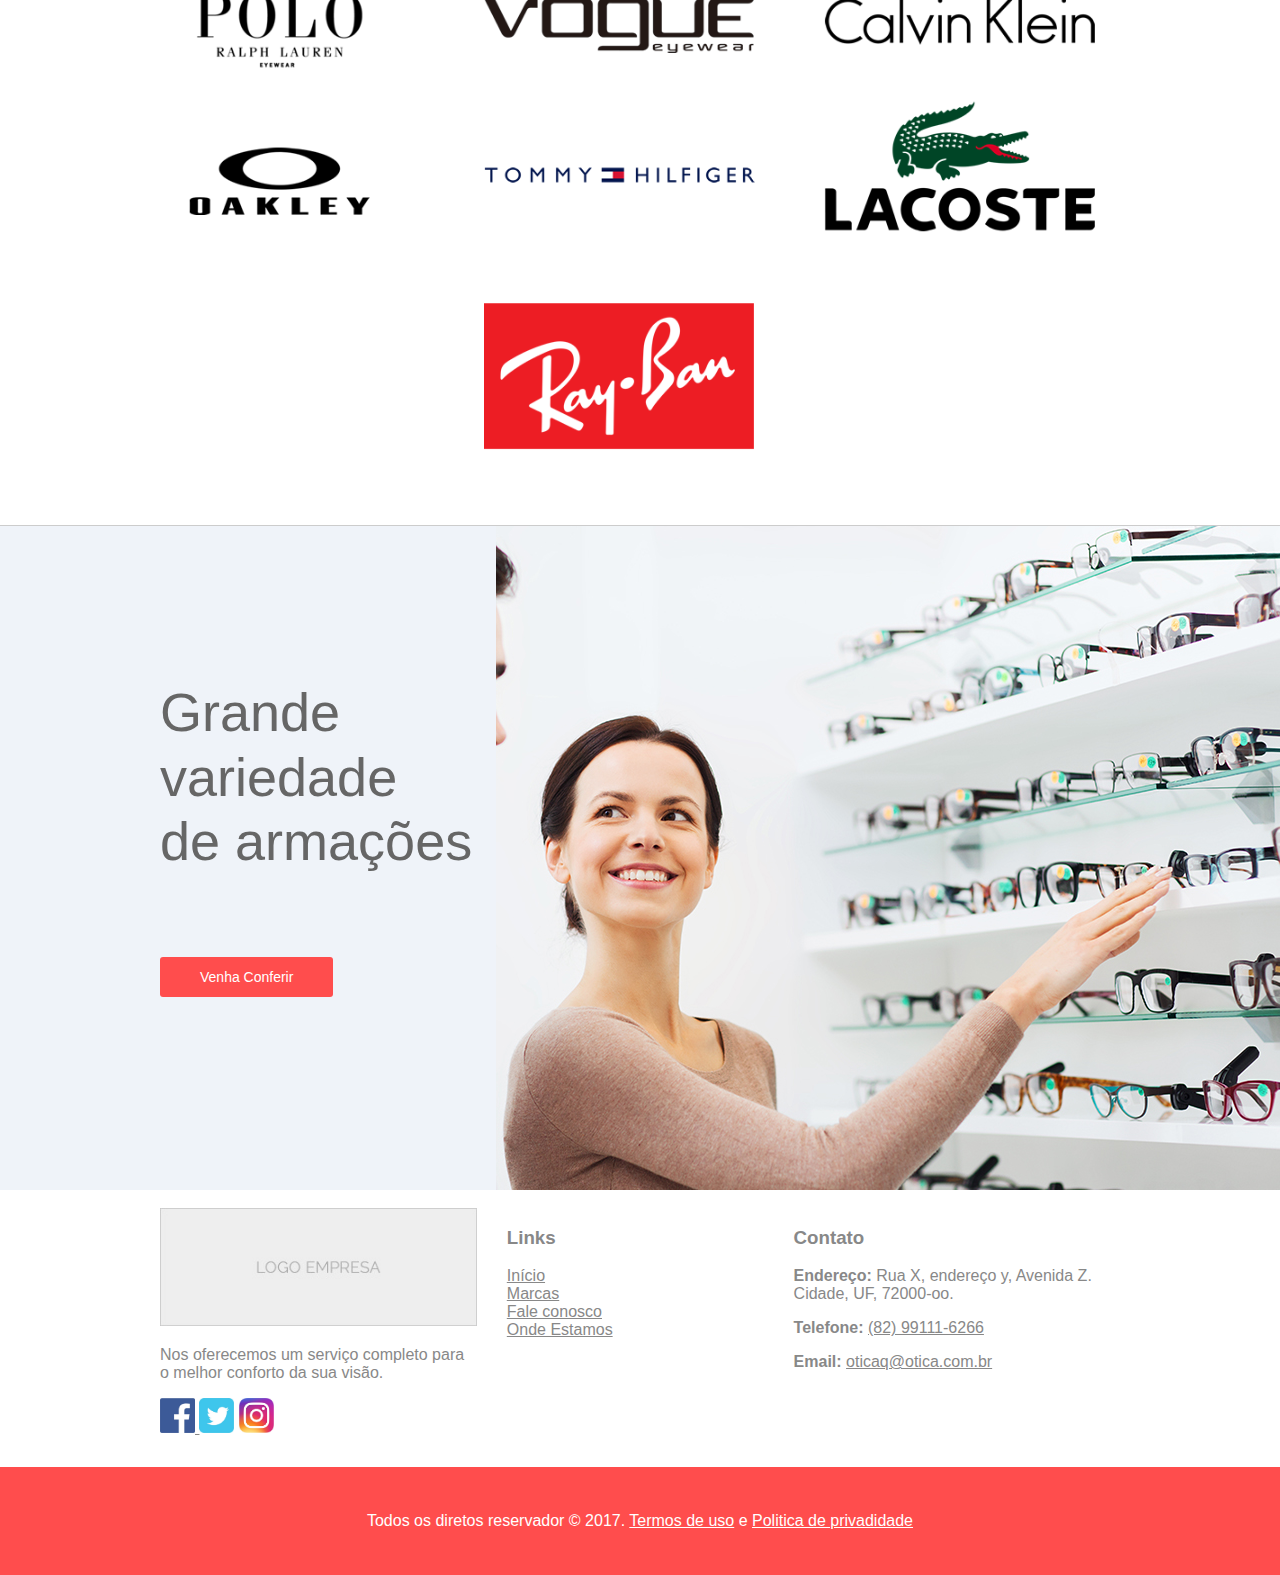
==== commit 5714e9ff: "Responsividade" ====
--- a/index.html
+++ b/index.html
@@ -15,7 +15,7 @@
             </div>
         </div>
         <div class="container">
-            <img src="img/logo.jpg" alt="Logo da empresa" title="Aqui é apresentado a logo da empresa" />
+            <img src="img/logo.jpg" alt="Logo da empresa" title="Aqui é apresentado a logo da empresa" class="logo"/>
             <nav>
                 <a alt="Vai para página inical do site" href="index.html">
                     Página Inicial | 
@@ -33,6 +33,7 @@
             </nav>
         </div>
     </header>
+    <br class="clearfix" >
     <section class="sec01" >
         <div class="container">
             <p class="titulo">
@@ -92,25 +93,29 @@
     <footer>
         <div class="container">
             <div class="um_terco" >
-               <img class="logo" src="img/logo.jpg" alt="Logo da empresa" title="Aqui é apresentado a logo da empresa" />
+                <div class="container_logo">
+                    <img class="logo" src="img/logo.jpg" alt="Logo da empresa" title="Aqui é apresentado a logo da empresa" />                
+                </div>
                <p>
                    Nos oferecemos um serviço completo para o melhor conforto da sua visão.
                </p> 
-                <a href="#">
-                    <img src="img/facebook.jpg" alt="Link para Facebook">                     
-                </a>
-                <a ref="#">
-                    <img src="img/twitter.jpg" alt="Link para Twitter">                    
-                </a>
-                <a ref="#">
-                    <img src="img/Instragram.jpg" alt="Link para Instragram">                    
-                </a>
-            </div>
+               <div class="container_logo">
+                    <a href="#">
+                        <img src="img/facebook.jpg" alt="Link para Facebook">                     
+                    </a>
+                    <a ref="#">
+                        <img src="img/twitter.jpg" alt="Link para Twitter">                    
+                    </a>
+                    <a ref="#">
+                        <img src="img/Instragram.jpg" alt="Link para Instragram">                    
+                    </a>
+                </div>
+             </div>
             <div class="um_terco"> 
                 
                 <div class="margem_esquerda">
                     <h3>Links</h3>
-                    
+
                    <a alt="Vai para página inical do site" href="index.html">
                        Início
                    </a> 
--- a/style.css/style.css
+++ b/style.css/style.css
@@ -146,4 +146,68 @@
 
 .margem_esquerda {
     margin-left: 30px;
+}
+
+@media screen and (max-width: 1000px) {    
+    .barra_superior .container {
+        margin-left: 10px;
+    }   
+    .logo {
+        margin-left: 10px;
+    } 
+    nav {
+        float: none;
+        margin-left: 10px;
+    }
+    .sec01 p, .sec01 .btn_destaque {
+        margin-left: 20px;
+    }
+   
+}
+
+@media screen and (max-width:560px) {
+    .logo {
+        width: 100%;
+    }
+    .largura40 {
+        width: 100%;
+        height: 400px;
+    }
+
+    .sec03 {
+        background-image: none;
+        height: 450px;
+        text-align: center;
+        border-bottom: 1px solid rgb(204, 204, 204);
+    }
+    .sec03 p {
+        padding-top: 10px;
+        text-align: center;
+    }
+
+    .um_terco {
+        width: 100%;
+        border-bottom: 1px solid rgb(204, 204, 204);
+        padding-left: 20px;
+    }
+
+    .margem_esquerda {
+        padding-left: 0px;
+    }
+
+    .um_terco .logo {
+        width: 50%;
+    }
+
+    .container_logo {
+        text-align: center;
+    }
+    nav {
+        text-align: center;
+        /* font-size: 12px; */
+    }
+    nav a.btn_destaque {
+        margin-left: 0;
+    }
+    
 }